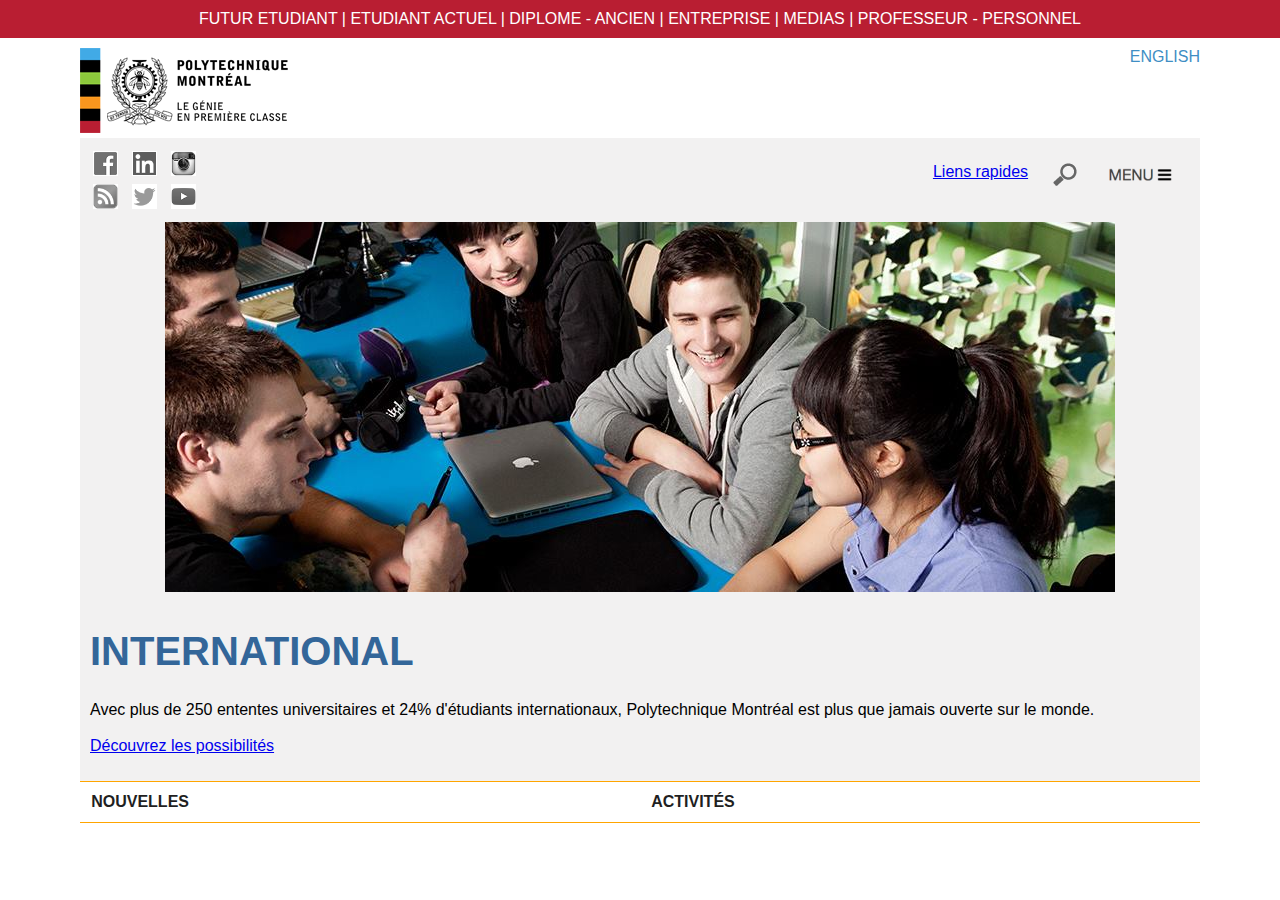
==== index.html @ 070c11ac "Ajout des components menu et nouvelles" ====
<!DOCTYPE html>
<html>
  <head>
    <title>Polytechnique Montréal | Polytechnique Montréal est l’un des plus importants établissements d’enseignement et de recherche en génie au Canada</title>
    <link rel="stylesheet" href="poly.css">
		<link href="http://maxcdn.bootstrapcdn.com/font-awesome/4.1.0/css/font-awesome.min.css" rel="stylesheet">
    <meta charset="UTF-8">
    <meta name="viewport" content="width=device-width, initial-scale=1">
    <link rel="stylesheet" href="styles.css">

    <!-- Polyfill(s) for older browsers -->
    <script src="node_modules/core-js/client/shim.min.js"></script>

    <script src="node_modules/zone.js/dist/zone.js"></script>
    <script src="node_modules/systemjs/dist/system.src.js"></script>

    <script src="systemjs.config.js"></script>
    <script>
      System.import('app').catch(function(err){ console.error(err); });
    </script>
  </head>

  <body>
		<header>

			<div class="top-menu">FUTUR ETUDIANT | ETUDIANT ACTUEL | DIPLOME - ANCIEN | ENTREPRISE | MEDIAS | PROFESSEUR - PERSONNEL</div>

		</header>

		<div id="contenu">
			<div>
				<a id="logo" href="http://www.polymtl.ca">
					<img src="images/couleurs-poly.png" alt="Accueil" />
				</a>


				<div id="english">ENGLISH</div>
			</div>
			<div id="informations">
				<table class="social-menu">
					<tr>
						<td><a href="https://www.facebook.com"> <img src="images/logo-facebook.png" alt="facebook" /> </a></td>
						<td><a href="https://www.linkedin.com"> <img src="images/logo-linkedin.png" alt="linkedIn" /> </a></td>
						<td><a href="https://www.instagram.com"> <img src="images/logo-instagram.png" alt="instagram" /> </a></td>
					</tr>
					<tr>
						<td><a href="https://www.rss.com"> <img src="images/logo-rss.png" alt="rss" /> </a></td>
						<td><a href="https://www.twitter.com"> <img src="images/logo-twitter.png" alt="twitter" /> </a></td>
						<td><a href="https://www.youtube.com"> <img src="images/logo-youtube.png" alt="youtube" /> </a></td>
					</tr>
				</table>

				<div id="menus">

					<div>
						<a href="#">Liens rapides</a>
					</div>
					<div>
						<a href="#"> <img src="images/rechercher.png"  /> </a>
					</div>
					<div>
						<a href="#"> <img src="images/menu.png"  /> </a>
					</div>
				</div>
				<div>
						<img  id="photo" src="images/photo-etudiants.png"/>
				</div>

				<div class="descriptionPhoto">
					<h1>INTERNATIONAL</h1>
					<p>Avec plus de 250 ententes universitaires et 24% d'étudiants internationaux, Polytechnique Montréal est plus que jamais ouverte sur le monde.<br><br>
						<a href="#">Découvrez les possibilités</a></p>
				</div>
			</div>
			<div id="ActivitesNouvelles">
				<my-app></my-app>
				<news-table></news-table>
				<menu-items></menu-items>
				<div class="onglets">
					NOUVELLES				
				</div><div class="onglets">
					ACTIVITÉS			
				</div>
			</div>
		</div>
	</body>
</html>
---- poly.css ----
body, header {
	margin-top: 0px;
    margin-bottom: 0px;
    margin-right: 0px;
    margin-left: 0px;
	font-family: "trebuchet ms","Aller",Arial,sans-serif;
}


.top-menu {
	text-align: center;
	background-color: #b91e32;
	color: white;
	padding-top: 10px;
	padding-bottom: 10px;
}


#logo {
	display: inline-block;
}


#english {
	float: right;
	display: inline-block;
	color: #3F8EC4;
}

#contenu {

	margin-top: 10px;
    margin-bottom: 10px;
    margin-right: 80px;
    margin-left: 80px;
	
}

.social-menu {
	padding-top: 10px;
	padding-left: 10px;
	display: inline-block;
	width: 160px;
	height: 80px;
}

.social-menu tr td img {
	padding-right: 10px;
	width: 25px;
	height: 25px;

}

#informations {
	background-color: #F2F1F1;

}

#menus {
	display: inline-block;
	float: right;
	padding-top:10px;
padding-right:10px;
}

#menus div {
	padding-top:15px;
display: inline-block;
padding-right:10px;
padding-left:10px;
}

#menus div img{
	vertical-align: text-top;
	
}

#photo {
	display: block;
	margin: auto;
	max-width: 100%;
	height: auto;
}

.descriptionPhoto {
	padding: 10px;
}

#ActivitesNouvelles {
}


.onglets {
	display: inline-block;
	width: 48%;
	border-top: 1px solid orange;
	border-bottom: 1px solid orange;
	font-weight: bold;
	color: #1f1f1f;
	padding: 1%;
}
---- styles.css ----
h1 {
  color: #369;
  font-family: Arial, Helvetica, sans-serif;
  font-size: 250%;
}
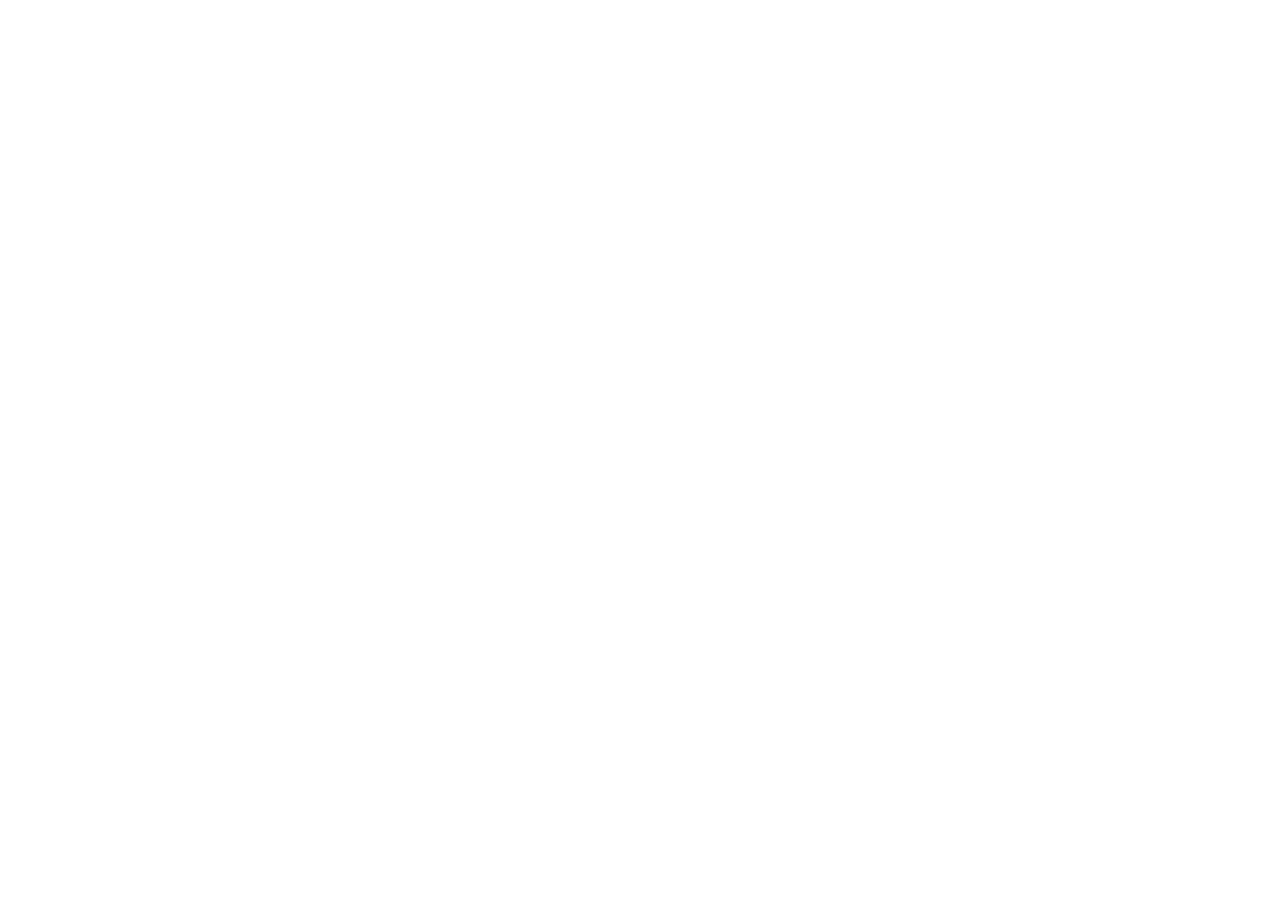
==== commit e40e40c2: "Les menus sont maintenant complétés" ====
--- a/index.html
+++ b/index.html
@@ -18,12 +18,15 @@
     <script>
       System.import('app').catch(function(err){ console.error(err); });
     </script>
+	<script src="https://ajax.googleapis.com/ajax/libs/jquery/3.1.1/jquery.min.js"></script>
+	<script src="toggleMenu.js"/>
   </head>
 
   <body>
 		<header>
 
-			<div class="top-menu">FUTUR ETUDIANT | ETUDIANT ACTUEL | DIPLOME - ANCIEN | ENTREPRISE | MEDIAS | PROFESSEUR - PERSONNEL</div>
+			
+			<headerMenu id="top-menu"></headerMenu>
 
 		</header>
 
@@ -53,15 +56,18 @@
 				<div id="menus">
 
 					<div>
-						<a href="#">Liens rapides</a>
+						<a href="#" id="liensRapides">Liens rapides</a>
 					</div>
 					<div>
 						<a href="#"> <img src="images/rechercher.png"  /> </a>
 					</div>
 					<div>
-						<a href="#"> <img src="images/menu.png"  /> </a>
+						<a href="#"> <img  id="menuButton" src="images/menu.png"  /> </a>
 					</div>
 				</div>
+
+				<menu-table id="menu-table"></menu-table>
+				
 				<div>
 						<img  id="photo" src="images/photo-etudiants.png"/>
 				</div>
@@ -73,14 +79,28 @@
 				</div>
 			</div>
 			<div id="ActivitesNouvelles">
-				<my-app></my-app>
-				<news-table></news-table>
-				<menu-items></menu-items>
-				<div class="onglets">
+				<my-app>
+					
+				</my-app>
+				
+				
+				<div class="onglets" onclick="showNews()">
 					NOUVELLES				
-				</div><div class="onglets">
+				</div><div class="onglets" onclick="showActivities()">
 					ACTIVITÉS			
 				</div>
+				<news-table id="news-table"></news-table>
+				<script>
+					function showNews() {
+    					document.getElementById("news-table").style.display = "initial";
+						//document.getElementByTagName("activities-table").style.display = "none";
+					}
+					function showActivities() {
+    					document.getElementById("news-table").style.display = "none";
+						//document.getElementByTagName("activities-table").style.display = "inline";
+					}
+				</script>
+				
 			</div>
 		</div>
 	</body>
--- a/poly.css
+++ b/poly.css
@@ -7,10 +7,10 @@
 }
 
 
-.top-menu {
+#top-menu {
 	text-align: center;
+	color: white;
 	background-color: #b91e32;
-	color: white;
 	padding-top: 10px;
 	padding-bottom: 10px;
 }
@@ -25,6 +25,10 @@
 	float: right;
 	display: inline-block;
 	color: #3F8EC4;
+}
+
+#liensRapides {
+	color: black;
 }
 
 #contenu {
@@ -86,8 +90,7 @@
 	padding: 10px;
 }
 
-#ActivitesNouvelles {
-}
+
 
 
 .onglets {
@@ -98,6 +101,44 @@
 	font-weight: bold;
 	color: #1f1f1f;
 	padding: 1%;
+}
+
+.nouvelles-table {
+  border-collapse: collapse;
+}
+.nouvelles-table tr {
+	border-bottom-style: solid; 
+	border-bottom-width: 1px;
+	border-bottom-color: orange;
+	padding: 5px 10px; 
+}
+
+.nouvelle-date {
+	font-weight: bold;
+}
+
+
+
+#menuItemsTable {
+	width: 100%;
+	padding: 0px;
+	border-collapse: collapse;
+}
+
+
+.menuItem {
+	font-weight: bold;
+	padding: 10px;
+	background-color: white;
+	border-top: 1px solid  #d9d9d9;
+	border-bottom: 1px solid  #d9d9d9;
+}
+
+.headerMenuItems a {
+	text-transform: uppercase;
+	color: white;
+	font-weight: bold;
+	text-decoration: none;
 }
 
 
@@ -127,10 +168,3 @@
 
 
 
-
-
-
-
-
-
-
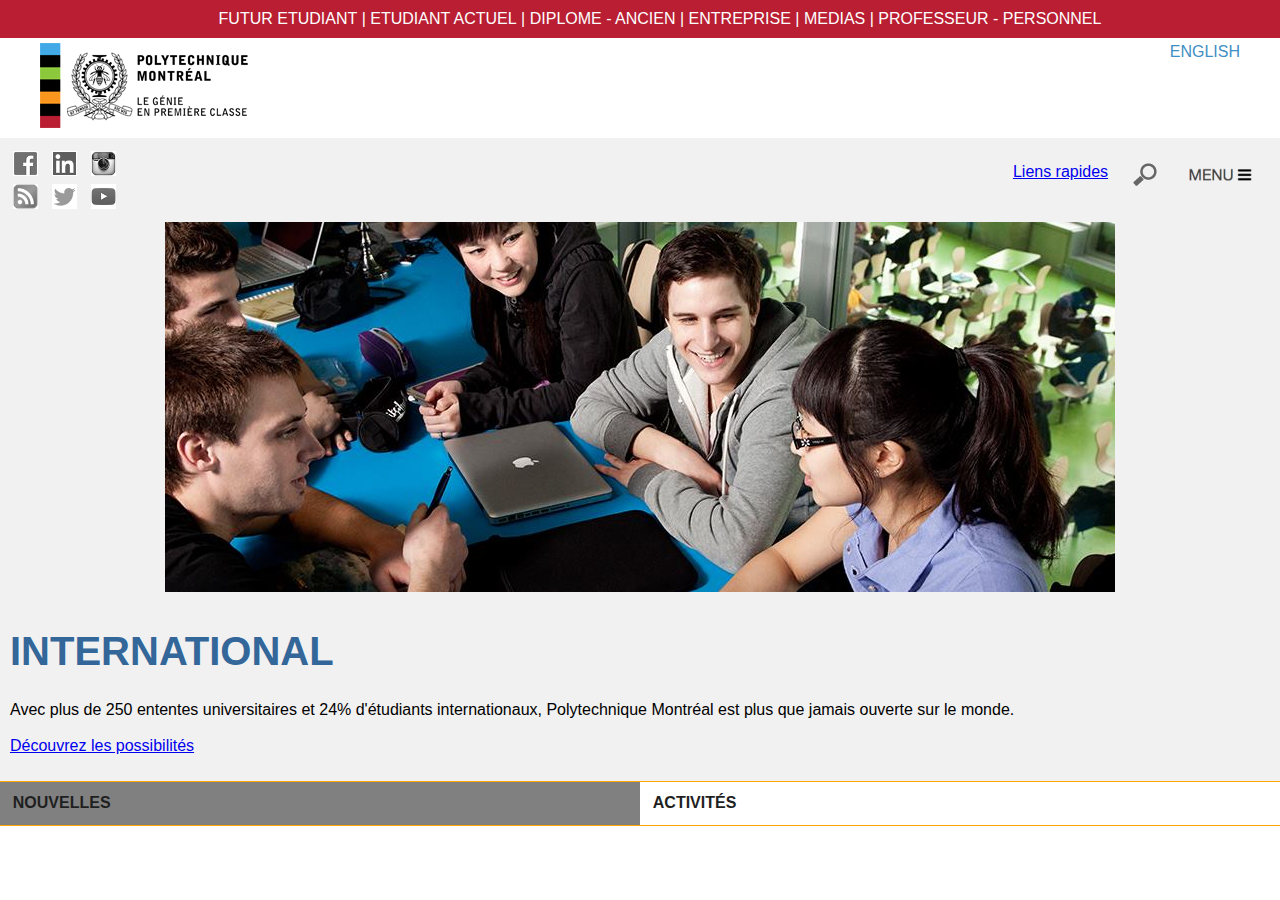
==== commit 210a6142: "Ajustements" ====
--- a/index.html
+++ b/index.html
@@ -19,26 +19,39 @@
       System.import('app').catch(function(err){ console.error(err); });
     </script>
 	<script src="https://ajax.googleapis.com/ajax/libs/jquery/3.1.1/jquery.min.js"></script>
-	<script src="toggleMenu.js"/>
+	<script>
+		$(document).ready(function(){
+			$("#menu-table").hide();
+		});
+
+		$(document).ready(function(){
+			$("#menuButton").click(function(){
+				$("#menu-table").toggle();
+			});
+		});
+	</script>
   </head>
 
   <body>
 		<header>
-
-			
-			<headerMenu id="top-menu"></headerMenu>
-
+			<ul class="top-menu">
+				<li><a href="#">FUTUR ETUDIANT</a></li> | 
+				<li><a href="#">ETUDIANT ACTUEL</a></li> | 
+				<li><a href="#">DIPLOME - ANCIEN</a></li> | 
+				<li><a href="#">ENTREPRISE</a></li> | 
+				<li><a href="#">MEDIAS</a></li> | 
+				<li><a href="#">PROFESSEUR - PERSONNEL</a></li>
+			</ul>
+			<div class="site-header">
+				<a id="logo" href="http://www.polymtl.ca">
+					<img src="images/couleurs-poly.png" alt="Accueil" />
+				</a>
+				<div id="english">ENGLISH</div>
+			</div>
 		</header>
 
 		<div id="contenu">
-			<div>
-				<a id="logo" href="http://www.polymtl.ca">
-					<img src="images/couleurs-poly.png" alt="Accueil" />
-				</a>
-
-
-				<div id="english">ENGLISH</div>
-			</div>
+			
 			<div id="informations">
 				<table class="social-menu">
 					<tr>
@@ -56,7 +69,7 @@
 				<div id="menus">
 
 					<div>
-						<a href="#" id="liensRapides">Liens rapides</a>
+						<a href="#">Liens rapides</a>
 					</div>
 					<div>
 						<a href="#"> <img src="images/rechercher.png"  /> </a>
@@ -84,19 +97,23 @@
 				</my-app>
 				
 				
-				<div class="onglets" onclick="showNews()">
+				<div class="onglets" id="news" "showNews()" onclick="showNews()">
 					NOUVELLES				
-				</div><div class="onglets" onclick="showActivities()">
+				</div><div class="onglets" id="activites" onclick="showActivities()">
 					ACTIVITÉS			
 				</div>
 				<news-table id="news-table"></news-table>
 				<script>
 					function showNews() {
     					document.getElementById("news-table").style.display = "initial";
+						document.getElementById("news").style.backgroundColor = "gray";
+						document.getElementById("activites").style.backgroundColor = "white";
 						//document.getElementByTagName("activities-table").style.display = "none";
 					}
 					function showActivities() {
     					document.getElementById("news-table").style.display = "none";
+						document.getElementById("activites").style.backgroundColor = "gray";
+						document.getElementById("news").style.backgroundColor = "white";
 						//document.getElementByTagName("activities-table").style.display = "inline";
 					}
 				</script>
--- a/poly.css
+++ b/poly.css
@@ -1,20 +1,35 @@
 body, header {
-	margin-top: 0px;
-    margin-bottom: 0px;
-    margin-right: 0px;
-    margin-left: 0px;
+	margin: 0;
 	font-family: "trebuchet ms","Aller",Arial,sans-serif;
 }
 
 
-#top-menu {
+.top-menu {
 	text-align: center;
+	background-color: #b91e32;
 	color: white;
-	background-color: #b91e32;
 	padding-top: 10px;
 	padding-bottom: 10px;
+	list-style-type: none;
+	margin: 0;
 }
 
+
+.top-menu li a{
+	color: white;
+	text-decoration: none;
+}
+.top-menu li{
+	display :inline-block;
+}
+
+.site-header {
+	margin-top: 5px;
+    margin-bottom: 5px;
+    margin-right: 40px;
+    margin-left: 40px;
+	
+}
 
 #logo {
 	display: inline-block;
@@ -27,17 +42,14 @@
 	color: #3F8EC4;
 }
 
-#liensRapides {
-	color: black;
-}
-
 #contenu {
-
+/*
 	margin-top: 10px;
     margin-bottom: 10px;
     margin-right: 80px;
     margin-left: 80px;
-	
+	*/
+	margin: 0;
 }
 
 .social-menu {
@@ -91,8 +103,6 @@
 }
 
 
-
-
 .onglets {
 	display: inline-block;
 	width: 48%;
@@ -113,16 +123,22 @@
 	padding: 5px 10px; 
 }
 
+.nouvelles-table td {
+	padding: 10px;
+}
+
 .nouvelle-date {
 	font-weight: bold;
 }
-
-
+#news {
+	background-color: gray;
+}
 
 #menuItemsTable {
 	width: 100%;
 	padding: 0px;
-	border-collapse: collapse;
+	margin-bottom: 5px;
+    transition: 3s ease-out;
 }
 
 
@@ -130,15 +146,11 @@
 	font-weight: bold;
 	padding: 10px;
 	background-color: white;
-	border-top: 1px solid  #d9d9d9;
-	border-bottom: 1px solid  #d9d9d9;
+	margin: none;
 }
 
-.headerMenuItems a {
-	text-transform: uppercase;
-	color: white;
-	font-weight: bold;
-	text-decoration: none;
+.menu-arrow {
+	float: right;
 }
 
 
@@ -168,3 +180,5 @@
 
 
 
+
+
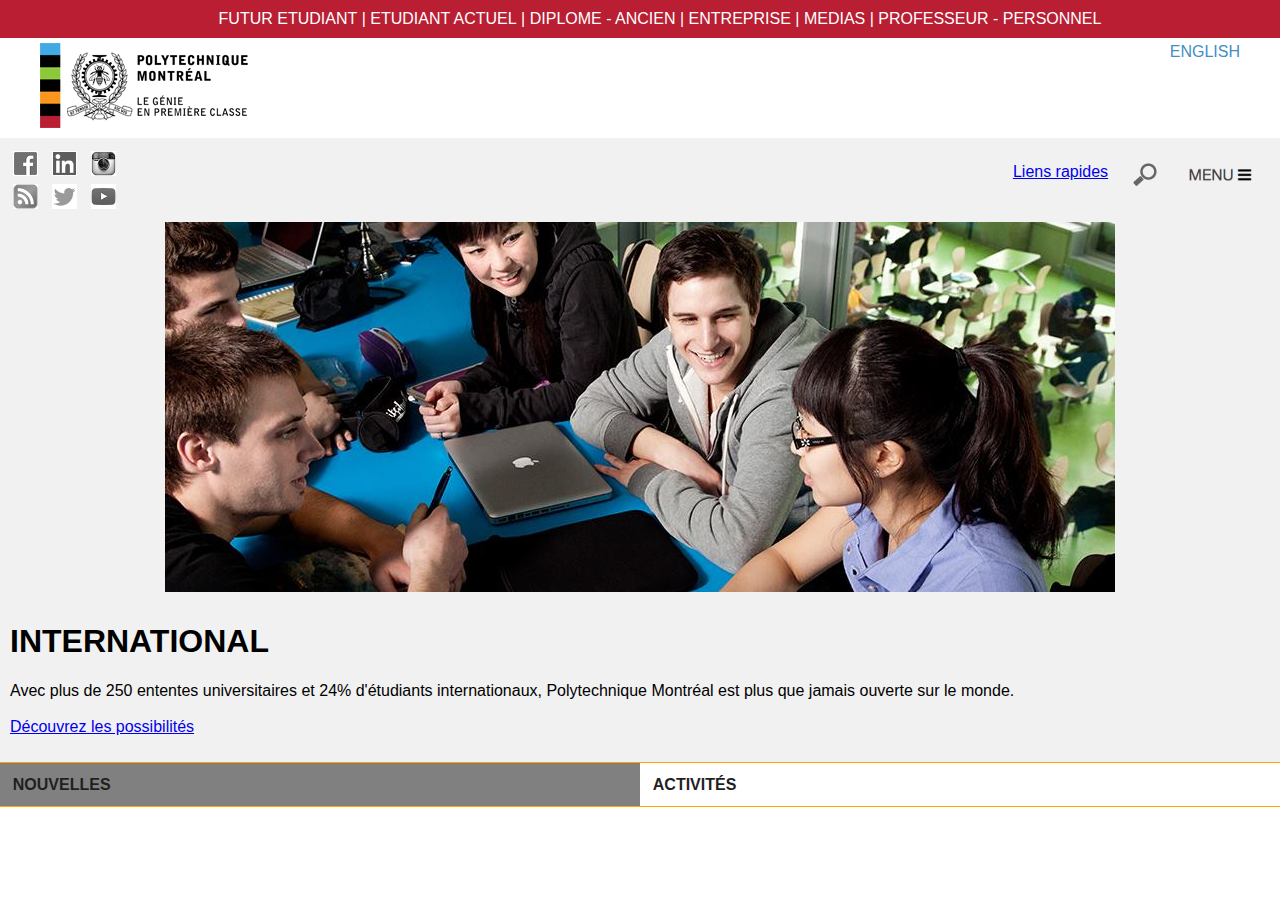
==== commit ebca7182: "creation poly.js" ====
--- a/index.html
+++ b/index.html
@@ -9,6 +9,7 @@
     <link rel="stylesheet" href="styles.css">
 
     <!-- Polyfill(s) for older browsers -->
+	
     <script src="node_modules/core-js/client/shim.min.js"></script>
 
     <script src="node_modules/zone.js/dist/zone.js"></script>
@@ -19,17 +20,8 @@
       System.import('app').catch(function(err){ console.error(err); });
     </script>
 	<script src="https://ajax.googleapis.com/ajax/libs/jquery/3.1.1/jquery.min.js"></script>
-	<script>
-		$(document).ready(function(){
-			$("#menu-table").hide();
-		});
-
-		$(document).ready(function(){
-			$("#menuButton").click(function(){
-				$("#menu-table").toggle();
-			});
-		});
-	</script>
+	<script src="poly.js"></script>
+	
   </head>
 
   <body>
@@ -103,20 +95,6 @@
 					ACTIVITÉS			
 				</div>
 				<news-table id="news-table"></news-table>
-				<script>
-					function showNews() {
-    					document.getElementById("news-table").style.display = "initial";
-						document.getElementById("news").style.backgroundColor = "gray";
-						document.getElementById("activites").style.backgroundColor = "white";
-						//document.getElementByTagName("activities-table").style.display = "none";
-					}
-					function showActivities() {
-    					document.getElementById("news-table").style.display = "none";
-						document.getElementById("activites").style.backgroundColor = "gray";
-						document.getElementById("news").style.backgroundColor = "white";
-						//document.getElementByTagName("activities-table").style.display = "inline";
-					}
-				</script>
 				
 			</div>
 		</div>
--- a/styles.css
+++ b/styles.css
@@ -1,5 +1 @@
-h1 {
-  color: #369;
-  font-family: Arial, Helvetica, sans-serif;
-  font-size: 250%;
-}
+
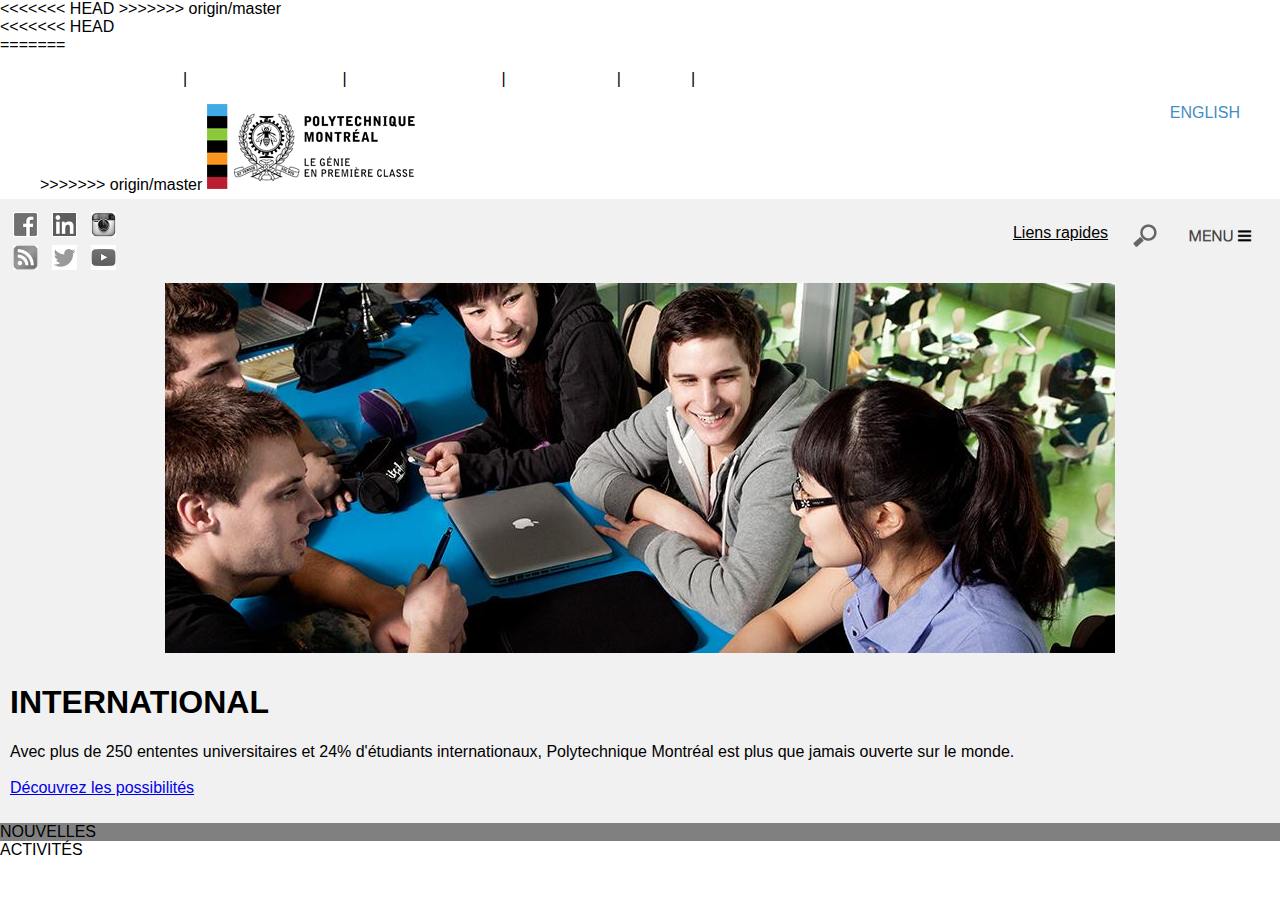
==== commit 3078029b: "Merge remote-tracking branch 'origin/master'" ====
--- a/index.html
+++ b/index.html
@@ -20,12 +20,26 @@
       System.import('app').catch(function(err){ console.error(err); });
     </script>
 	<script src="https://ajax.googleapis.com/ajax/libs/jquery/3.1.1/jquery.min.js"></script>
+<<<<<<< HEAD
+	<script src="toggleMenu.js"/>
+=======
 	<script src="poly.js"></script>
 	
+>>>>>>> origin/master
   </head>
 
   <body>
 		<header>
+<<<<<<< HEAD
+
+			
+			<headerMenu id="top-menu"></headerMenu>
+
+		</header>
+
+		<div id="contenu">
+			<div>
+=======
 			<ul class="top-menu">
 				<li><a href="#">FUTUR ETUDIANT</a></li> | 
 				<li><a href="#">ETUDIANT ACTUEL</a></li> | 
@@ -35,6 +49,7 @@
 				<li><a href="#">PROFESSEUR - PERSONNEL</a></li>
 			</ul>
 			<div class="site-header">
+>>>>>>> origin/master
 				<a id="logo" href="http://www.polymtl.ca">
 					<img src="images/couleurs-poly.png" alt="Accueil" />
 				</a>
@@ -61,7 +76,7 @@
 				<div id="menus">
 
 					<div>
-						<a href="#">Liens rapides</a>
+						<a href="#" id="liensRapides">Liens rapides</a>
 					</div>
 					<div>
 						<a href="#"> <img src="images/rechercher.png"  /> </a>
--- a/poly.css
+++ b/poly.css
@@ -4,10 +4,10 @@
 }
 
 
-.top-menu {
+#top-menu {
 	text-align: center;
+	color: white;
 	background-color: #b91e32;
-	color: white;
 	padding-top: 10px;
 	padding-bottom: 10px;
 	list-style-type: none;
@@ -40,6 +40,10 @@
 	float: right;
 	display: inline-block;
 	color: #3F8EC4;
+}
+
+#liensRapides {
+	color: black;
 }
 
 #contenu {
@@ -102,6 +106,11 @@
 	padding: 10px;
 }
 
+<<<<<<< HEAD
+
+
+=======
+>>>>>>> origin/master
 
 .onglets {
 	display: inline-block;
@@ -137,8 +146,12 @@
 #menuItemsTable {
 	width: 100%;
 	padding: 0px;
+<<<<<<< HEAD
+	border-collapse: collapse;
+=======
 	margin-bottom: 5px;
     transition: 3s ease-out;
+>>>>>>> origin/master
 }
 
 
@@ -146,39 +159,49 @@
 	font-weight: bold;
 	padding: 10px;
 	background-color: white;
+<<<<<<< HEAD
+	border-top: 1px solid  #d9d9d9;
+	border-bottom: 1px solid  #d9d9d9;
+=======
 	margin: none;
 }
 
 .menu-arrow {
 	float: right;
-}
-
-
-
-
-
-
-
-
-
-
-
-
-
-
-
-
-
-
-
-
-
-
-
-
-
-
-
-
-
-
+>>>>>>> origin/master
+}
+
+.headerMenuItems a {
+	text-transform: uppercase;
+	color: white;
+	font-weight: bold;
+	text-decoration: none;
+}
+
+
+
+
+
+
+
+
+
+
+
+
+
+
+
+
+
+
+
+
+
+
+
+
+
+
+
+
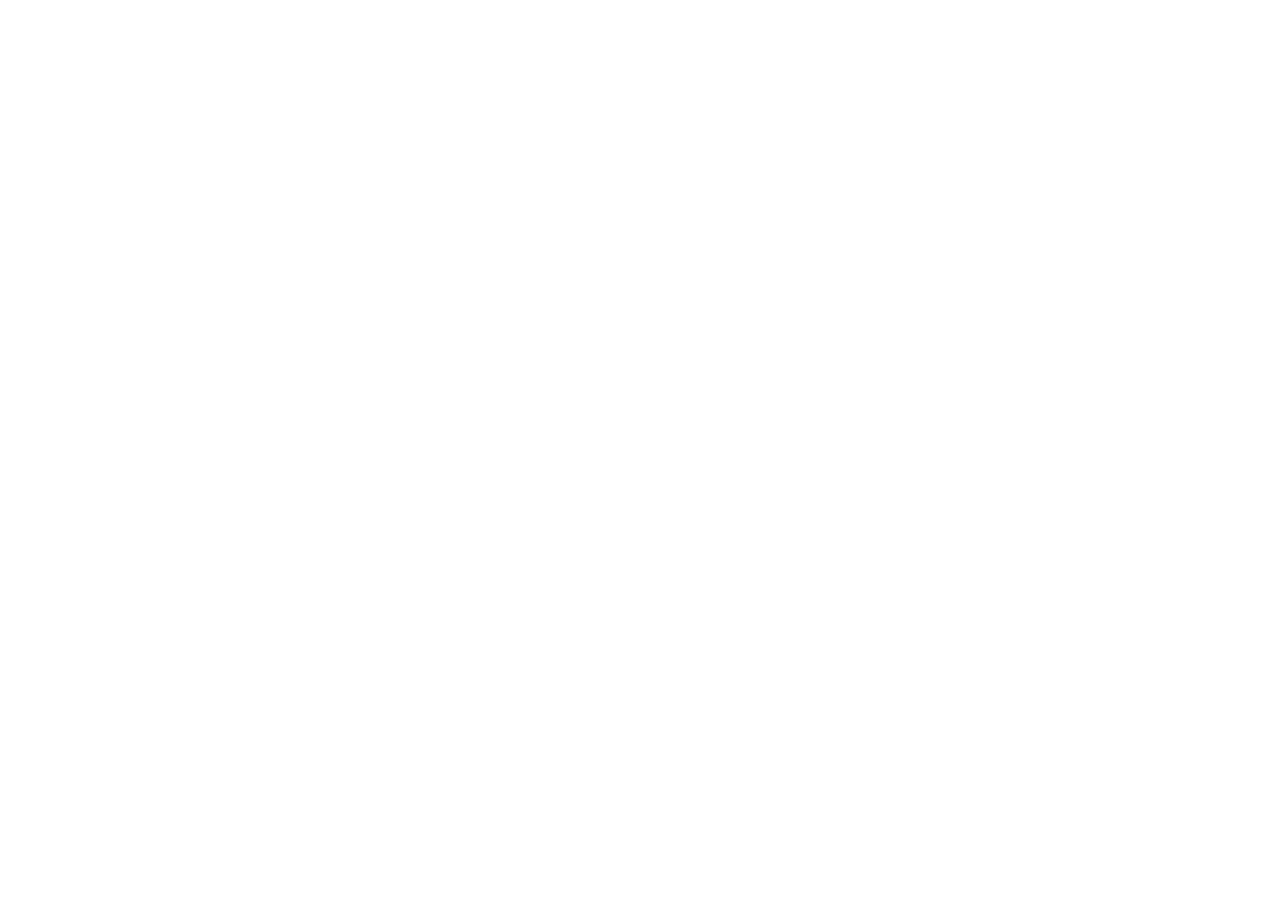
==== commit 5a290927: "tp version finale" ====
--- a/index.html
+++ b/index.html
@@ -3,113 +3,96 @@
   <head>
     <title>Polytechnique Montréal | Polytechnique Montréal est l’un des plus importants établissements d’enseignement et de recherche en génie au Canada</title>
     <link rel="stylesheet" href="poly.css">
-		<link href="http://maxcdn.bootstrapcdn.com/font-awesome/4.1.0/css/font-awesome.min.css" rel="stylesheet">
+	<link href="http://maxcdn.bootstrapcdn.com/font-awesome/4.1.0/css/font-awesome.min.css" rel="stylesheet">
     <meta charset="UTF-8">
     <meta name="viewport" content="width=device-width, initial-scale=1">
-    <link rel="stylesheet" href="styles.css">
-
-    <!-- Polyfill(s) for older browsers -->
 	
     <script src="node_modules/core-js/client/shim.min.js"></script>
-
     <script src="node_modules/zone.js/dist/zone.js"></script>
     <script src="node_modules/systemjs/dist/system.src.js"></script>
-
     <script src="systemjs.config.js"></script>
     <script>
       System.import('app').catch(function(err){ console.error(err); });
     </script>
 	<script src="https://ajax.googleapis.com/ajax/libs/jquery/3.1.1/jquery.min.js"></script>
-<<<<<<< HEAD
-	<script src="toggleMenu.js"/>
-=======
-	<script src="poly.js"></script>
-	
->>>>>>> origin/master
+	<script src="poly.js"/>
   </head>
 
   <body>
-		<header>
-<<<<<<< HEAD
 
+		<header-menu-component></header-menu-component>
+
+		<div id="site-header">
+			<a href="http://www.polymtl.ca">
+				<img src="images/couleurs-poly.png" alt="Accueil" />
+			</a>
+			<div id="english-link">ENGLISH</div>
+		</div>
+
+		<div id="site-content">
+
+			<table id="social-menu">
+				<tr>
+					<td><a href="https://www.facebook.com"> <img src="images/logo-facebook.png" alt="facebook" /> </a></td>
+					<td><a href="https://www.linkedin.com"> <img src="images/logo-linkedin.png" alt="linkedIn" /> </a></td>
+					<td><a href="https://www.instagram.com"> <img src="images/logo-instagram.png" alt="instagram" /> </a></td>
+				</tr>
+				<tr>
+					<td><a href="https://www.rss.com"> <img src="images/logo-rss.png" alt="rss" /> </a></td>
+					<td><a href="https://www.twitter.com"> <img src="images/logo-twitter.png" alt="twitter" /> </a></td>
+					<td><a href="https://www.youtube.com"> <img src="images/logo-youtube.png" alt="youtube" /> </a></td>
+				</tr>
+			</table>
+
+			<div id="tools-menu">
+				<div class="tools-menu-element">
+					<a href="#" id="liensRapides">Liens rapides</a>
+				</div>
+				<div class="tools-menu-element">
+					<a href="#"> <img src="images/rechercher.png"  /></a>
+				</div>
+				<div class="tools-menu-element">
+					<a href="#"> <img  id="menuButton" src="images/menu.png"  /></a>
+				</div>
+			</div>
+
+			<menu-table-component id="menu-table"></menu-table-component>
+				
+			<div>
+				<img  id="photo-accueil" src="images/photo-etudiants.png"/>
+			</div>
+
+			<div id="descriptionPhoto">
+				<h1>INTERNATIONAL</h1>
+				<p>Avec plus de 250 ententes universitaires et 24% d'étudiants internationaux, Polytechnique Montréal est plus que jamais ouverte sur le monde.<br><br>
+					<a href="#">Découvrez les possibilités!</a></p>
+			</div>
 			
-			<headerMenu id="top-menu"></headerMenu>
-
-		</header>
-
-		<div id="contenu">
-			<div>
-=======
-			<ul class="top-menu">
-				<li><a href="#">FUTUR ETUDIANT</a></li> | 
-				<li><a href="#">ETUDIANT ACTUEL</a></li> | 
-				<li><a href="#">DIPLOME - ANCIEN</a></li> | 
-				<li><a href="#">ENTREPRISE</a></li> | 
-				<li><a href="#">MEDIAS</a></li> | 
-				<li><a href="#">PROFESSEUR - PERSONNEL</a></li>
-			</ul>
-			<div class="site-header">
->>>>>>> origin/master
-				<a id="logo" href="http://www.polymtl.ca">
-					<img src="images/couleurs-poly.png" alt="Accueil" />
-				</a>
-				<div id="english">ENGLISH</div>
-			</div>
-		</header>
-
-		<div id="contenu">
-			
-			<div id="informations">
-				<table class="social-menu">
+			<div id="news-and-activities-container">	
+				<div class="onglets" id="news">
+					NOUVELLES				
+				</div><div class="onglets" id="activities" >
+					ACTIVITÉS			
+				</div>
+				<table class="activities-table">
 					<tr>
-						<td><a href="https://www.facebook.com"> <img src="images/logo-facebook.png" alt="facebook" /> </a></td>
-						<td><a href="https://www.linkedin.com"> <img src="images/logo-linkedin.png" alt="linkedIn" /> </a></td>
-						<td><a href="https://www.instagram.com"> <img src="images/logo-instagram.png" alt="instagram" /> </a></td>
+						<td ><strong>6 février 2017</strong> - Nous avons fini le td</td>
 					</tr>
 					<tr>
-						<td><a href="https://www.rss.com"> <img src="images/logo-rss.png" alt="rss" /> </a></td>
-						<td><a href="https://www.twitter.com"> <img src="images/logo-twitter.png" alt="twitter" /> </a></td>
-						<td><a href="https://www.youtube.com"> <img src="images/logo-youtube.png" alt="youtube" /> </a></td>
+						<td><strong>6 février 2017</strong> - Nous avons fini le td</td>
 					</tr>
+					<tr>
+						<td><strong>6 février 2017</strong> - Nous avons fini le td</td>
+					</tr>
+					<tr>
+						<td><strong>6 février 2017</strong> - Nous avons fini le td</td>
+					</tr>
+					<tr>
+						<td><strong>6 février 2017</strong> - Nous avons fini le td</td>
+					</tr>
+					
 				</table>
-
-				<div id="menus">
-
-					<div>
-						<a href="#" id="liensRapides">Liens rapides</a>
-					</div>
-					<div>
-						<a href="#"> <img src="images/rechercher.png"  /> </a>
-					</div>
-					<div>
-						<a href="#"> <img  id="menuButton" src="images/menu.png"  /> </a>
-					</div>
-				</div>
-
-				<menu-table id="menu-table"></menu-table>
-				
-				<div>
-						<img  id="photo" src="images/photo-etudiants.png"/>
-				</div>
-
-				<div class="descriptionPhoto">
-					<h1>INTERNATIONAL</h1>
-					<p>Avec plus de 250 ententes universitaires et 24% d'étudiants internationaux, Polytechnique Montréal est plus que jamais ouverte sur le monde.<br><br>
-						<a href="#">Découvrez les possibilités</a></p>
-				</div>
-			</div>
-			<div id="ActivitesNouvelles">
-				<my-app>
-					
-				</my-app>
-				
-				
-				<div class="onglets" id="news" "showNews()" onclick="showNews()">
-					NOUVELLES				
-				</div><div class="onglets" id="activites" onclick="showActivities()">
-					ACTIVITÉS			
-				</div>
-				<news-table id="news-table"></news-table>
+				<news-table-component></news-table-component>
 				
 			</div>
 		</div>
--- a/poly.css
+++ b/poly.css
@@ -6,57 +6,32 @@
 
 #top-menu {
 	text-align: center;
-	color: white;
 	background-color: #b91e32;
 	padding-top: 10px;
 	padding-bottom: 10px;
-	list-style-type: none;
-	margin: 0;
 }
 
-
-.top-menu li a{
-	color: white;
+#top-menu a {
+	color: white;	
+	text-transform: uppercase;
+	font-weight: bold;
 	text-decoration: none;
 }
-.top-menu li{
-	display :inline-block;
+
+#site-header {
+	margin: 5px 40px 5px 40px;
 }
 
-.site-header {
-	margin-top: 5px;
-    margin-bottom: 5px;
-    margin-right: 40px;
-    margin-left: 40px;
-	
+#site-content {
+	background-color: #F2F1F1;
 }
 
-#logo {
-	display: inline-block;
-}
-
-
-#english {
+#english-link {
 	float: right;
-	display: inline-block;
 	color: #3F8EC4;
 }
 
-#liensRapides {
-	color: black;
-}
-
-#contenu {
-/*
-	margin-top: 10px;
-    margin-bottom: 10px;
-    margin-right: 80px;
-    margin-left: 80px;
-	*/
-	margin: 0;
-}
-
-.social-menu {
+#social-menu {
 	padding-top: 10px;
 	padding-left: 10px;
 	display: inline-block;
@@ -64,118 +39,103 @@
 	height: 80px;
 }
 
-.social-menu tr td img {
+#social-menu img {
 	padding-right: 10px;
 	width: 25px;
 	height: 25px;
-
 }
 
-#informations {
-	background-color: #F2F1F1;
-
+#tools-menu {
+	padding-top: 10px;
+	display: inline-block;
+	float: right;
 }
 
-#menus {
+
+.tools-menu-element {
 	display: inline-block;
-	float: right;
 	padding-top:10px;
-padding-right:10px;
+	padding-right:20px;
+	vertical-align: text-top;
 }
 
-#menus div {
-	padding-top:15px;
-display: inline-block;
-padding-right:10px;
-padding-left:10px;
+#liensRapides {
+	color: black;
 }
 
-#menus div img{
-	vertical-align: text-top;
-	
-}
 
-#photo {
+#photo-accueil {
 	display: block;
 	margin: auto;
 	max-width: 100%;
 	height: auto;
 }
 
-.descriptionPhoto {
+#descriptionPhoto {
 	padding: 10px;
 }
 
-<<<<<<< HEAD
-
-
-=======
->>>>>>> origin/master
+#descriptionPhoto a {
+	color: blue;
+	text-decoration: none;
+}
 
 .onglets {
 	display: inline-block;
-	width: 48%;
-	border-top: 1px solid orange;
-	border-bottom: 1px solid orange;
+	width: 50%;
 	font-weight: bold;
-	color: #1f1f1f;
+	color: #4f4f4f;
 	padding: 1%;
+	 box-sizing: border-box;
+    -moz-box-sizing: border-box;
+    -webkit-box-sizing: border-box;
+	border: 1px solid grey;
 }
 
-.nouvelles-table {
+.border {
+	border: 1px solid orange;
+}
+
+.nouvelles-table, .activities-table {
   border-collapse: collapse;
+  width: 100%;
 }
-.nouvelles-table tr {
+
+.nouvelles-table tr, .activities-table tr {
 	border-bottom-style: solid; 
 	border-bottom-width: 1px;
 	border-bottom-color: orange;
 	padding: 5px 10px; 
 }
 
-.nouvelles-table td {
+
+
+.nouvelles-table td, .activities-table td {
 	padding: 10px;
-}
-
-.nouvelle-date {
-	font-weight: bold;
-}
-#news {
-	background-color: gray;
 }
 
 #menuItemsTable {
 	width: 100%;
 	padding: 0px;
-<<<<<<< HEAD
 	border-collapse: collapse;
-=======
 	margin-bottom: 5px;
-    transition: 3s ease-out;
->>>>>>> origin/master
 }
-
 
 .menuItem {
 	font-weight: bold;
 	padding: 10px;
 	background-color: white;
-<<<<<<< HEAD
 	border-top: 1px solid  #d9d9d9;
 	border-bottom: 1px solid  #d9d9d9;
-=======
 	margin: none;
 }
 
 .menu-arrow {
 	float: right;
->>>>>>> origin/master
 }
 
-.headerMenuItems a {
-	text-transform: uppercase;
-	color: white;
-	font-weight: bold;
-	text-decoration: none;
+#news-and-activities-container {
+	background-color: white;
 }
 
 
@@ -205,3 +165,6 @@
 
 
 
+
+
+
